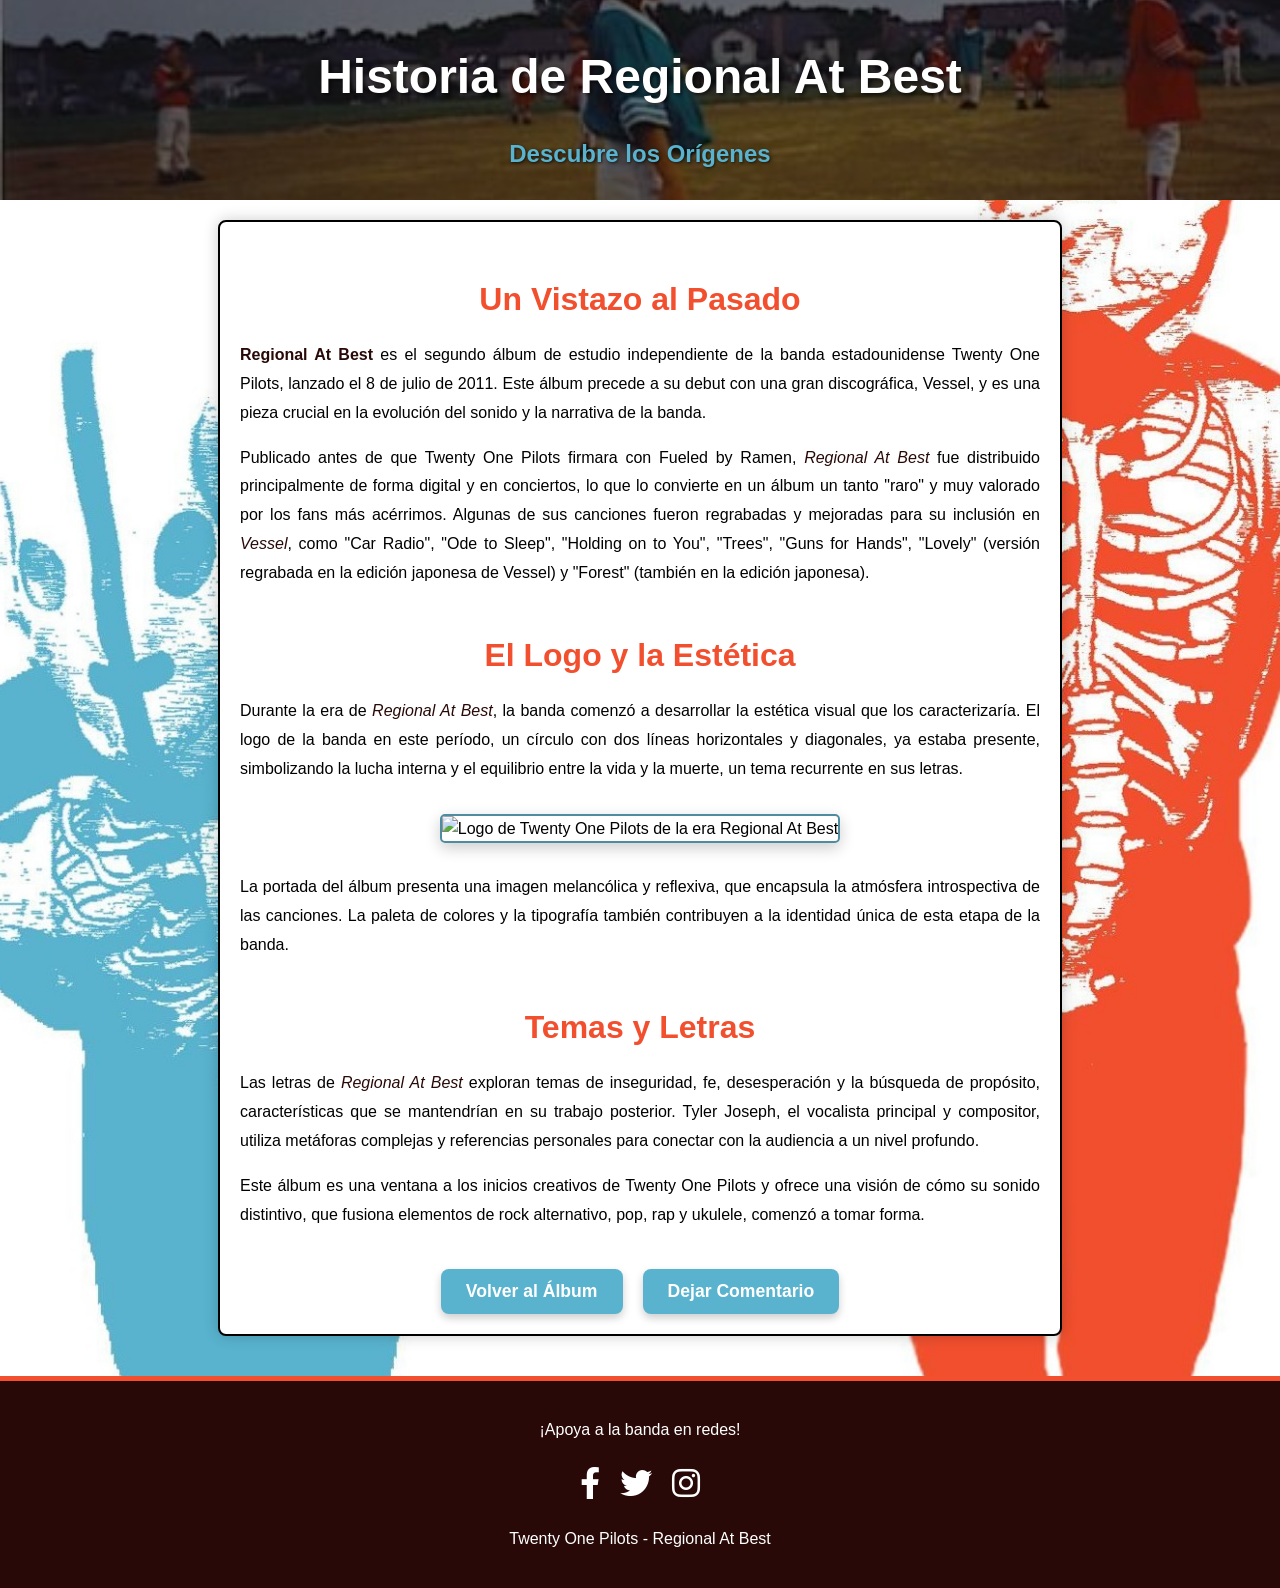
==== ordinario-ftw/pagina3.html @ ec0635fb "Corrección" ====
<!DOCTYPE html>
<html lang="es">
<head>
    <meta charset="UTF-8">
    <meta name="viewport" content="width=device-width, initial-scale=1.0">
    <title>Historia del Álbum - Regional At Best</title>
    <link rel="stylesheet" href="styles3.css">
    <link rel="stylesheet" href="https://cdnjs.cloudflare.com/ajax/libs/font-awesome/6.0.0-beta3/css/all.min.css">
</head>
<body>
    <header class="band-header-small" role="banner" aria-label="Encabezado del sitio">
        <div class="header-content">
            <h1>Historia de Regional At Best</h1>
            <h2>Descubre los Orígenes</h2>
        </div>
    </header>

    <main role="main" aria-label="Contenido principal con la historia del álbum">
        <section class="album-history-section" role="region">
            <h3>Un Vistazo al Pasado</h3>
            <p><strong>Regional At Best</strong> es el segundo álbum de estudio independiente de la banda estadounidense Twenty One Pilots, lanzado el 8 de julio de 2011. Este álbum precede a su debut con una gran discográfica, Vessel, y es una pieza crucial en la evolución del sonido y la narrativa de la banda.</p>
            <p>Publicado antes de que Twenty One Pilots firmara con Fueled by Ramen, <em>Regional At Best</em> fue distribuido principalmente de forma digital y en conciertos, lo que lo convierte en un álbum un tanto "raro" y muy valorado por los fans más acérrimos. Algunas de sus canciones fueron regrabadas y mejoradas para su inclusión en <em>Vessel</em>, como "Car Radio", "Ode to Sleep", "Holding on to You", "Trees", "Guns for Hands", "Lovely" (versión regrabada en la edición japonesa de Vessel) y "Forest" (también en la edición japonesa).</p>
            
            <h4>El Logo y la Estética</h4>
            <p>Durante la era de <em>Regional At Best</em>, la banda comenzó a desarrollar la estética visual que los caracterizaría. El logo de la banda en este período, un círculo con dos líneas horizontales y diagonales, ya estaba presente, simbolizando la lucha interna y el equilibrio entre la vida y la muerte, un tema recurrente en sus letras.</p>
            <div class="image-container">
                <img src="media/logo.png" alt="Logo de Twenty One Pilots de la era Regional At Best" aria-label="Logo distintivo de Twenty One Pilots del álbum Regional At Best">
            </div>
            <p>La portada del álbum presenta una imagen melancólica y reflexiva, que encapsula la atmósfera introspectiva de las canciones. La paleta de colores y la tipografía también contribuyen a la identidad única de esta etapa de la banda.</p>
            
            <h4>Temas y Letras</h4>
            <p>Las letras de <em>Regional At Best</em> exploran temas de inseguridad, fe, desesperación y la búsqueda de propósito, características que se mantendrían en su trabajo posterior. Tyler Joseph, el vocalista principal y compositor, utiliza metáforas complejas y referencias personales para conectar con la audiencia a un nivel profundo.</p>
            <p>Este álbum es una ventana a los inicios creativos de Twenty One Pilots y ofrece una visión de cómo su sonido distintivo, que fusiona elementos de rock alternativo, pop, rap y ukulele, comenzó a tomar forma.</p>
        </section>
        <div class="navigation-buttons">
            <button id="back-to-album-btn" class="nav-button" aria-label="Volver a la página principal del álbum">Volver al Álbum</button>
            <button id="go-to-comment-btn" class="nav-button" aria-label="Ir a la página para dejar un comentario">Dejar Comentario</button>
        </div>
    </main>

    <footer role="contentinfo" aria-label="Pie de página con información de la banda y enlaces a redes sociales">
        <p>¡Apoya a la banda en redes!</p>
        <nav class="social-links" aria-label="Enlaces a las redes sociales oficiales de Twenty One Pilots">
            <a href="https://www.facebook.com/twentyonepilots" target="_blank" aria-label="Visitar página de Facebook de Twenty One Pilots">
                <i class="fab fa-facebook-f" aria-hidden="true"></i>
            </a>
            <a href="https://twitter.com/twentyonepilots" target="_blank" aria-label="Visitar perfil de Twitter de Twenty One Pilots">
                <i class="fab fa-twitter" aria-hidden="true"></i>
            </a>
            <a href="https://www.instagram.com/twentyonepilots" target="_blank" aria-label="Visitar perfil de Instagram de Twenty One Pilots">
                <i class="fab fa-instagram" aria-hidden="true"></i>
            </a>
        </nav>
        <p>Twenty One Pilots - Regional At Best</p>
    </footer>

    <script src="scripts3.js"></script>
</body>
</html>
---- ordinario-ftw/styles3.css ----
:root {
    --color-primary-red: #F24F2E;
    --color-primary-blue: #59B3CE;
    --color-primary-black: #000000;
    --color-primary-white: #ffffff;

    --color-complement-blue-darker: #4E8C9F;
    --color-complement-dark-brown: #280907;
}

body {
    font-family: 'Arial', sans-serif;
    margin: 0;
    padding: 0;
    background: url('media/background.jpg') no-repeat center center/cover;
    color: var(--color-primary-black);
    line-height: 1.6;
}

.band-header-small {
    background: url('media/banner.jpeg') no-repeat center center/cover;
    height: 200px;
    display: flex;
    justify-content: center;
    align-items: center;
    color: var(--color-primary-white);
    text-align: center;
    position: relative;
}

.band-header-small::before {
    content: '';
    position: absolute;
    top: 0;
    left: 0;
    right: 0;
    bottom: 0;
    background-color: rgba(0, 0, 0, 0.5);
}

.band-header-small .header-content {
    position: relative;
    z-index: 1;
}

.band-header-small h1 {
    font-size: 3em;
    margin-bottom: 5px;
    text-shadow: 2px 2px 4px rgba(0, 0, 0, 0.7);
    color: var(--color-primary-white);
}

.band-header-small h2 {
    font-size: 1.5em;
    text-shadow: 1px 1px 3px rgba(0, 0, 0, 0.7);
    color: var(--color-primary-blue);
}

main {
    padding: 20px;
    max-width: 800px;
    margin: 20px auto;
    background-color: var(--color-primary-white);
    box-shadow: 0 0 15px rgba(0, 0, 0, 0.2);
    border-radius: 8px;
    border: 2px solid var(--color-primary-black);
}

.album-history-section h3, .album-history-section h4 {
    text-align: center;
    color: var(--color-primary-red);
    margin-bottom: 15px;
    font-size: 2em;
}

.album-history-section p {
    margin-bottom: 1em;
    text-align: justify;
    line-height: 1.8;
}

.album-history-section strong, .album-history-section em {
    color: var(--color-complement-dark-brown);
}

.image-container {
    text-align: center;
    margin: 30px 0;
}

.image-container img {
    max-width: 100%;
    height: auto;
    border: 2px solid var(--color-complement-blue-darker);
    border-radius: 5px;
    box-shadow: 0 5px 15px rgba(0, 0, 0, 0.2);
}

.navigation-buttons {
    text-align: center;
    margin-top: 40px;
    display: flex;
    justify-content: center;
    gap: 20px;
}

.nav-button {
    background-color: var(--color-primary-blue);
    color: var(--color-primary-white);
    padding: 12px 25px;
    border: none;
    border-radius: 8px;
    cursor: pointer;
    font-size: 1.1em;
    font-weight: bold;
    transition: background-color 0.3s ease, transform 0.2s ease;
    box-shadow: 0 4px 8px rgba(0, 0, 0, 0.2);
}

.nav-button:hover {
    background-color: var(--color-complement-blue-darker);
    transform: translateY(-2px);
}

footer {
    text-align: center;
    padding: 20px;
    background-color: var(--color-complement-dark-brown);
    color: var(--color-primary-white);
    margin-top: 40px;
    border-top: 5px solid var(--color-primary-red);
}

.social-links {
    margin-top: 15px;
    margin-bottom: 15px;
    display: flex;
    justify-content: center;
    gap: 20px;
}

.social-links a {
    color: var(--color-primary-white);
    font-size: 2em;
    text-decoration: none;
    transition: color 0.3s ease;
}

.social-links a:hover {
    color: var(--color-primary-blue);
}
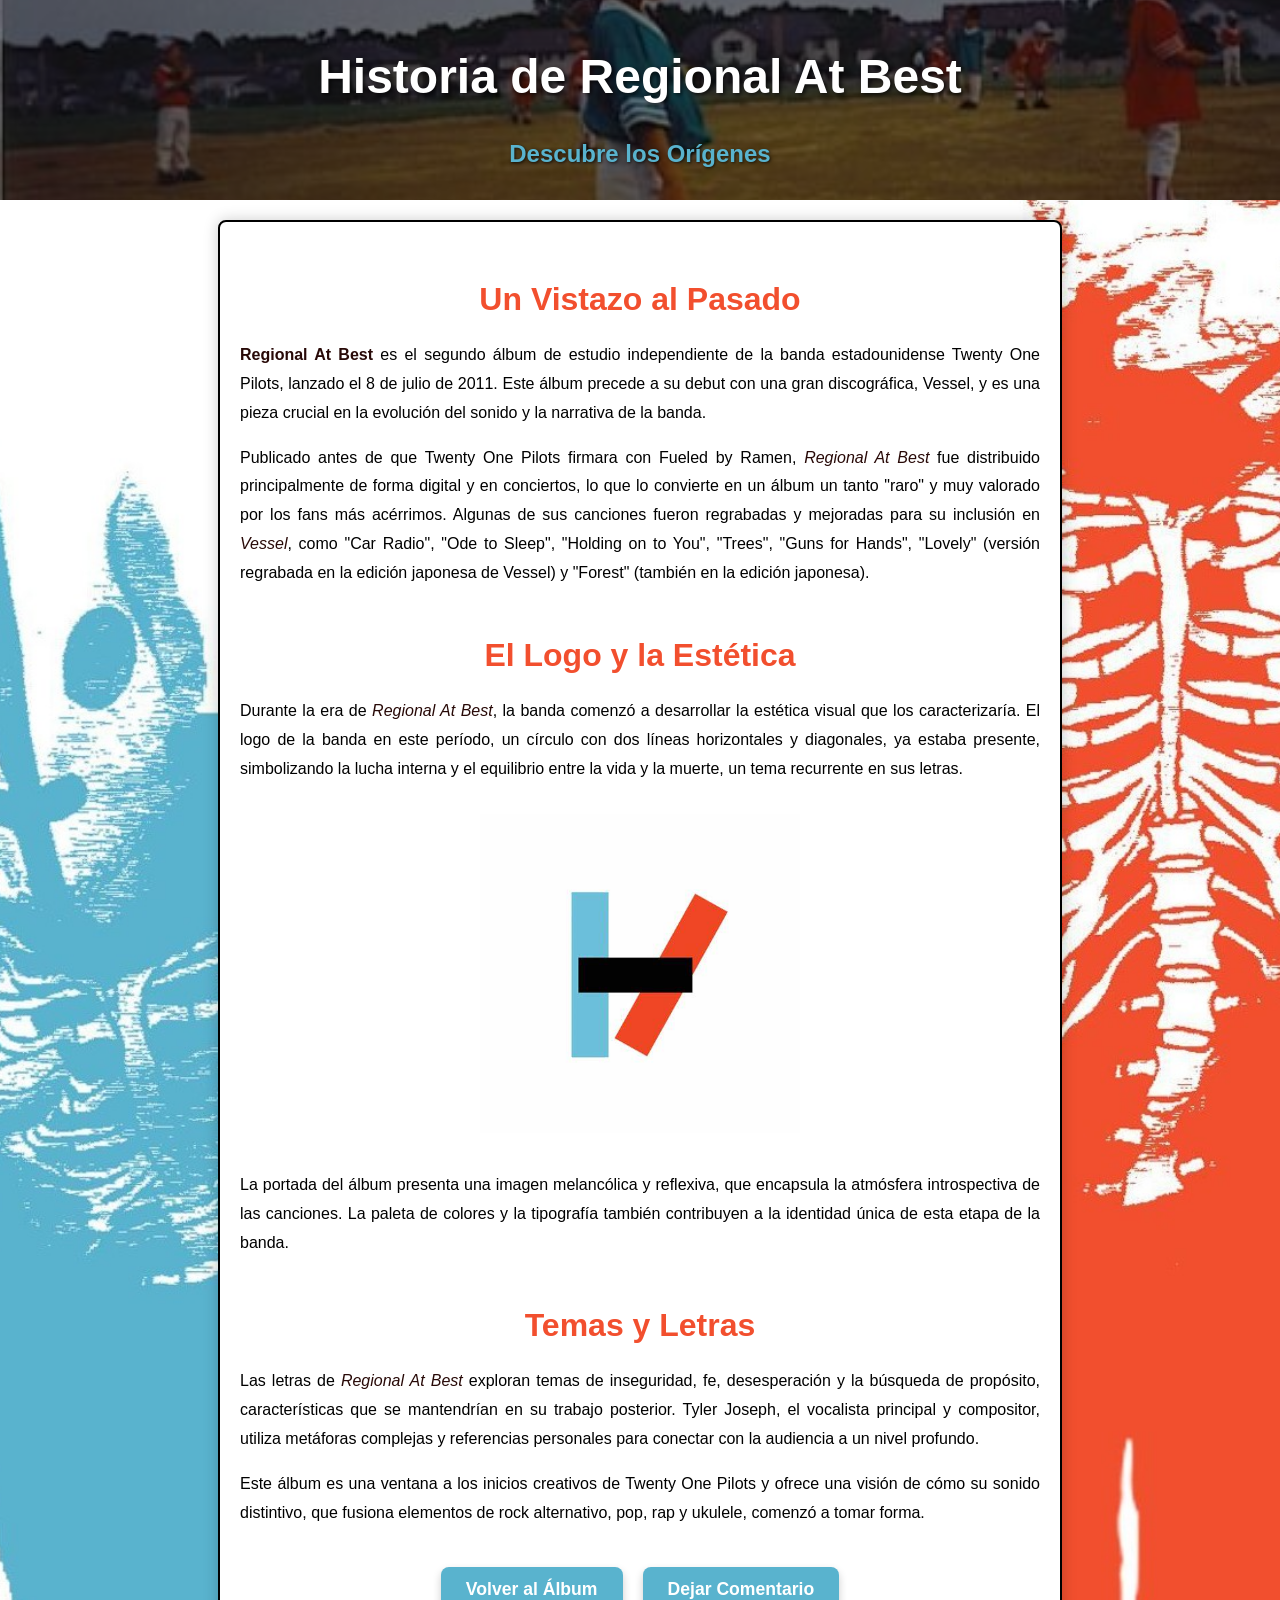
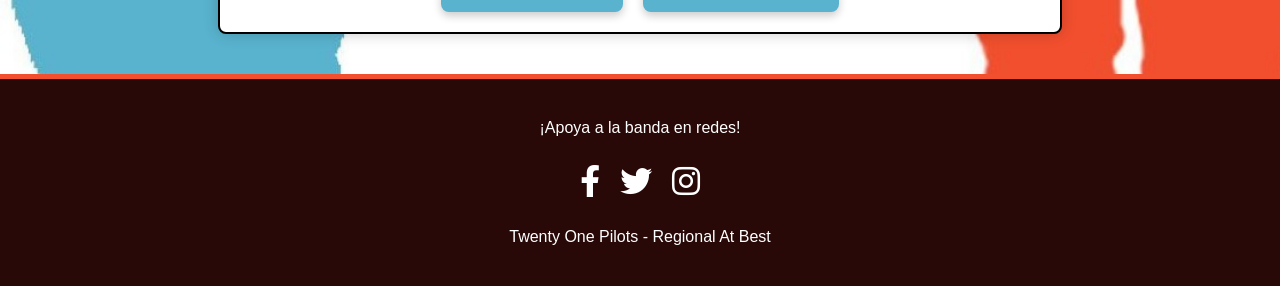
==== commit a4c2f786: "Accesibilidad y logo actualizado" ====
--- a/ordinario-ftw/pagina3.html
+++ b/ordinario-ftw/pagina3.html
@@ -24,7 +24,7 @@
             <h4>El Logo y la Estética</h4>
             <p>Durante la era de <em>Regional At Best</em>, la banda comenzó a desarrollar la estética visual que los caracterizaría. El logo de la banda en este período, un círculo con dos líneas horizontales y diagonales, ya estaba presente, simbolizando la lucha interna y el equilibrio entre la vida y la muerte, un tema recurrente en sus letras.</p>
             <div class="image-container">
-                <img src="media/logo.png" alt="Logo de Twenty One Pilots de la era Regional At Best" aria-label="Logo distintivo de Twenty One Pilots del álbum Regional At Best">
+                <img src="media/logo.jpg" alt="Logo de Twenty One Pilots de la era Regional At Best" aria-label="Logo distintivo de Twenty One Pilots del álbum Regional At Best">
             </div>
             <p>La portada del álbum presenta una imagen melancólica y reflexiva, que encapsula la atmósfera introspectiva de las canciones. La paleta de colores y la tipografía también contribuyen a la identidad única de esta etapa de la banda.</p>
             
--- a/ordinario-ftw/styles3.css
+++ b/ordinario-ftw/styles3.css
@@ -89,11 +89,8 @@
 }
 
 .image-container img {
-    max-width: 100%;
+    max-width: 40%;
     height: auto;
-    border: 2px solid var(--color-complement-blue-darker);
-    border-radius: 5px;
-    box-shadow: 0 5px 15px rgba(0, 0, 0, 0.2);
 }
 
 .navigation-buttons {
